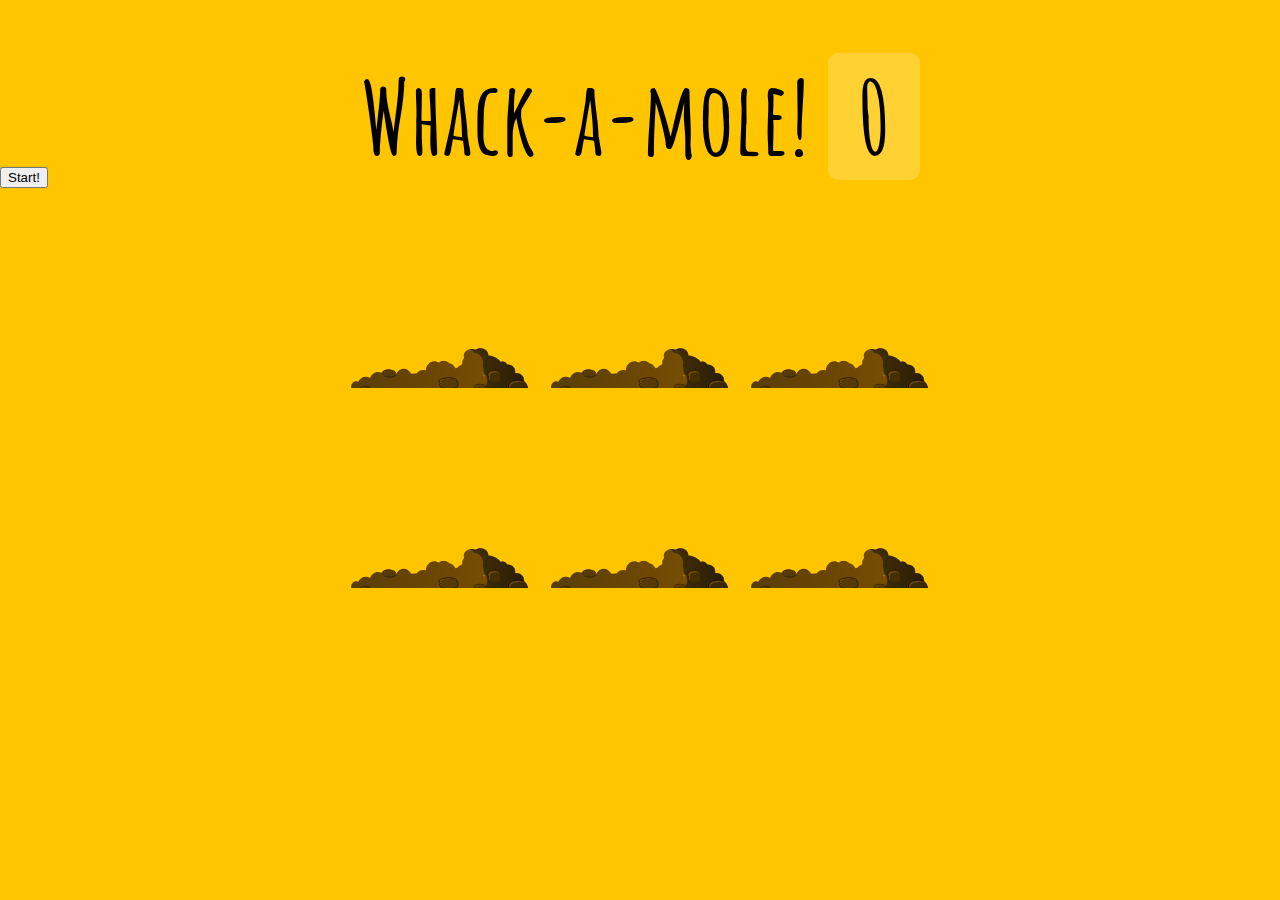
==== index.html @ cd187772 "Renamed html file to index for GH pages" ====
<!DOCTYPE html>
<html lang="en">
<head>
  <meta charset="UTF-8">
  <title>Whack A Mole!</title>
  <link href='https://fonts.googleapis.com/css?family=Amatic+SC:400,700' rel='stylesheet' type='text/css'>
  <link rel="stylesheet" href="style.css">
</head>
<body>

  <h1>Whack-a-mole! <span class="score">0</span></h1>
  <button onClick="startGame()">Start!</button>

  <div class="game">
    <div class="hole hole1">
      <div class="mole"></div>
    </div>
    <div class="hole hole2">
      <div class="mole"></div>
    </div>
    <div class="hole hole3">
      <div class="mole"></div>
    </div>
    <div class="hole hole4">
      <div class="mole"></div>
    </div>
    <div class="hole hole5">
      <div class="mole"></div>
    </div>
    <div class="hole hole6">
      <div class="mole"></div>
    </div>
  </div>

<script src="app.js"></script>
</body>
</html>
---- style.css ----
html {
  box-sizing: border-box;
  font-size: 10px;
  background: #ffc600;
}

*, *:before, *:after {
  box-sizing: inherit;
}

body {
  padding: 0;
  margin:0;
  font-family: 'Amatic SC', cursive;
}

h1 {
  text-align: center;
  font-size: 10rem;
  line-height:1;
  margin-bottom: 0;
}

.score {
  background:rgba(255,255,255,0.2);
  padding:0 3rem;
  line-height:1;
  border-radius:1rem;
}

.game {
  width:600px;
  height:400px;
  display:flex;
  flex-wrap:wrap;
  margin:0 auto;
}

.hole {
  flex: 1 0 33.33%;
  overflow: hidden;
  position: relative;
}

.hole:after {
  display: block;
  background: url(dirt.svg) bottom center no-repeat;
  background-size:contain;
  content:'';
  width: 100%;
  height:70px;
  position: absolute;
  z-index: 2;
  bottom:-30px;
}

.mole {
  background:url('mole.svg') bottom center no-repeat;
  background-size:60%;
  position: absolute;
  top: 100%;
  width: 100%;
  height: 100%;
  transition:all 0.4s;
}

.hole.up .mole {
  top:0;
}
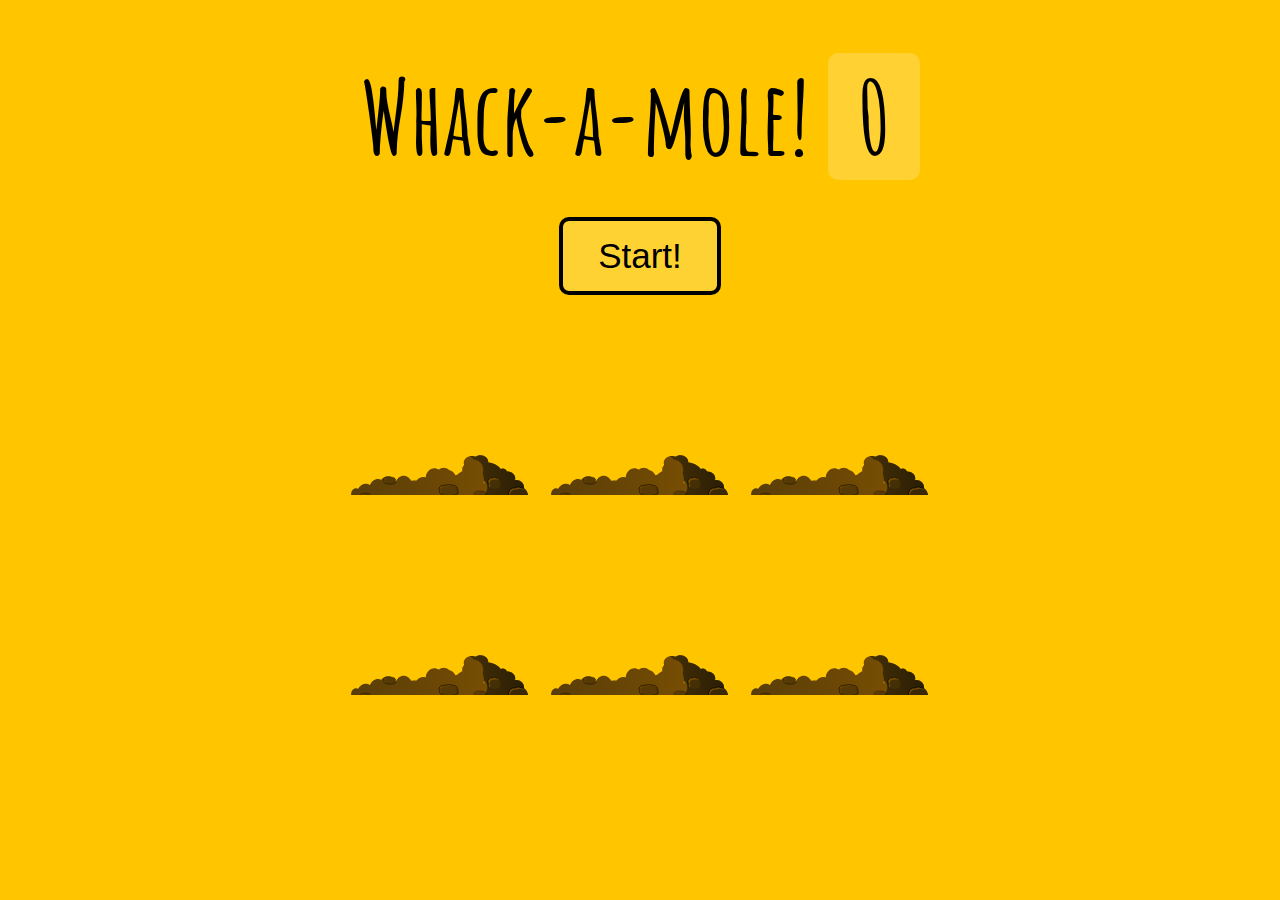
==== commit 53c33ffc: "Added styling to start button" ====
--- a/index.html
+++ b/index.html
@@ -9,7 +9,9 @@
 <body>
 
   <h1>Whack-a-mole! <span class="score">0</span></h1>
-  <button onClick="startGame()">Start!</button>
+  <div class="start">
+    <button class="start-btn"onClick="startGame()">Start!</button>
+  </div>
 
   <div class="game">
     <div class="hole hole1">
--- a/style.css
+++ b/style.css
@@ -12,6 +12,8 @@
   padding: 0;
   margin:0;
   font-family: 'Amatic SC', cursive;
+  width: 100%;
+  height: 100%;
 }
 
 h1 {
@@ -26,6 +28,29 @@
   padding:0 3rem;
   line-height:1;
   border-radius:1rem;
+}
+
+.start {
+  text-align: center;
+}
+
+.start-btn {
+  padding: 15px 35px;
+  margin-top: 50px;
+  font-size: 3.5rem;
+  color: #000;
+  border-radius: 10px;
+  border: 4px solid #000;
+  background: #FFD233;
+  cursor: pointer;
+  transition: .33s;
+}
+
+.start-btn:hover {
+  color: #fff;
+  border: 4px solid #fff;
+  transition: .33s ease-out;
+  background: #000;
 }
 
 .game {
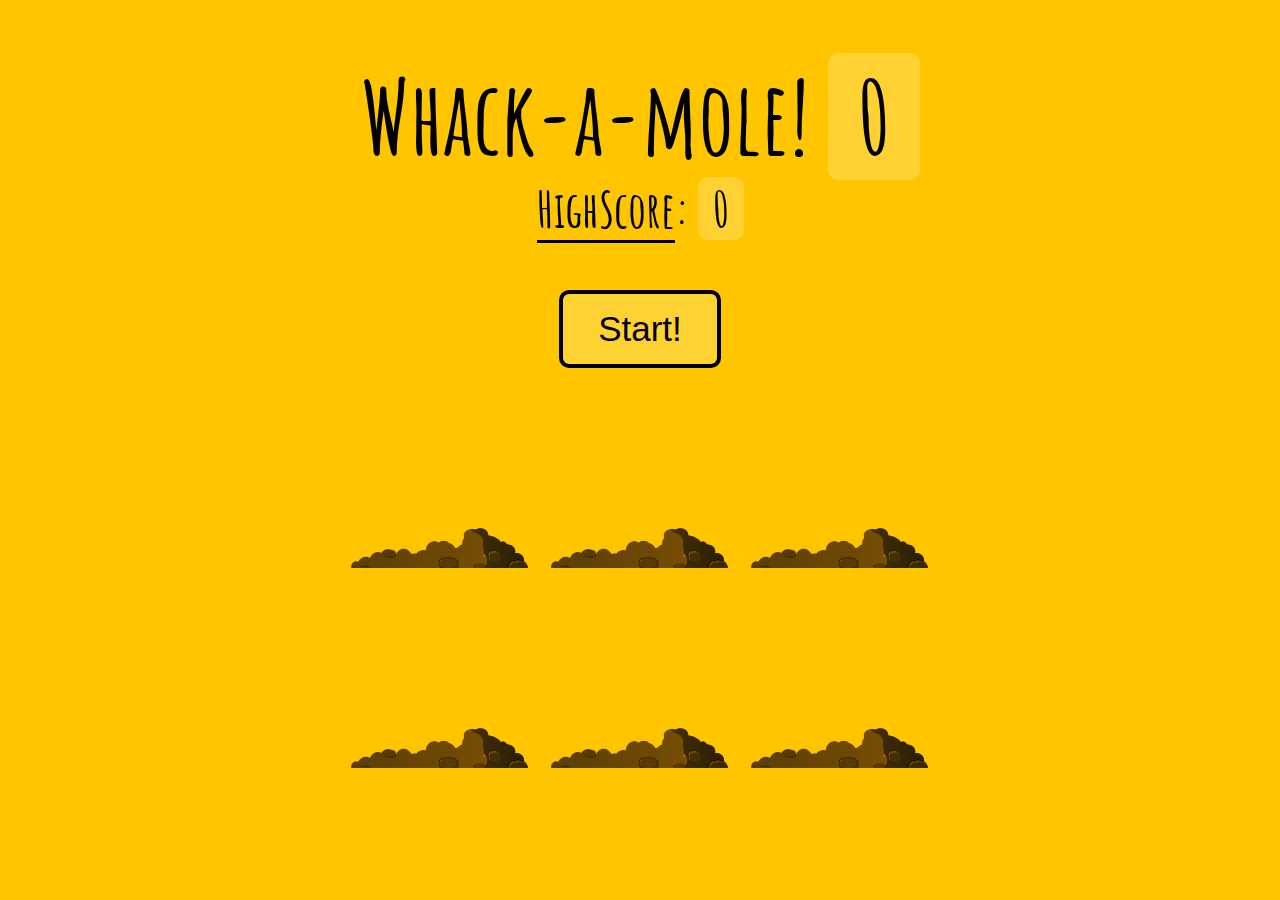
==== commit 2947f1de: "First Additions of High Score Counter" ====
--- a/index.html
+++ b/index.html
@@ -10,6 +10,7 @@
 
   <h1>Whack-a-mole! <span class="score">0</span></h1>
   <div class="start">
+    <h3><u>HighScore</u>: <span class="highScore">0</span></h3>
     <button class="start-btn"onClick="startGame()">Start!</button>
   </div>
 
--- a/style.css
+++ b/style.css
@@ -29,6 +29,29 @@
   line-height:1;
   border-radius:1rem;
 }
+
+h3 {
+  margin: 10px 0 0 0;
+  padding: 0;
+  font-size: 5rem;
+}
+
+/* The High Score Text Underline */
+
+u {
+  text-decoration: none;
+  border-bottom: 3px solid black;
+}
+
+.highScore {
+  font-size: 5rem;
+  background:rgba(255, 255, 255, 0.2);
+  padding:0 1.5rem;
+  line-height:1;
+  border-radius:1rem;
+}
+
+/* Used to Center the Button */
 
 .start {
   text-align: center;
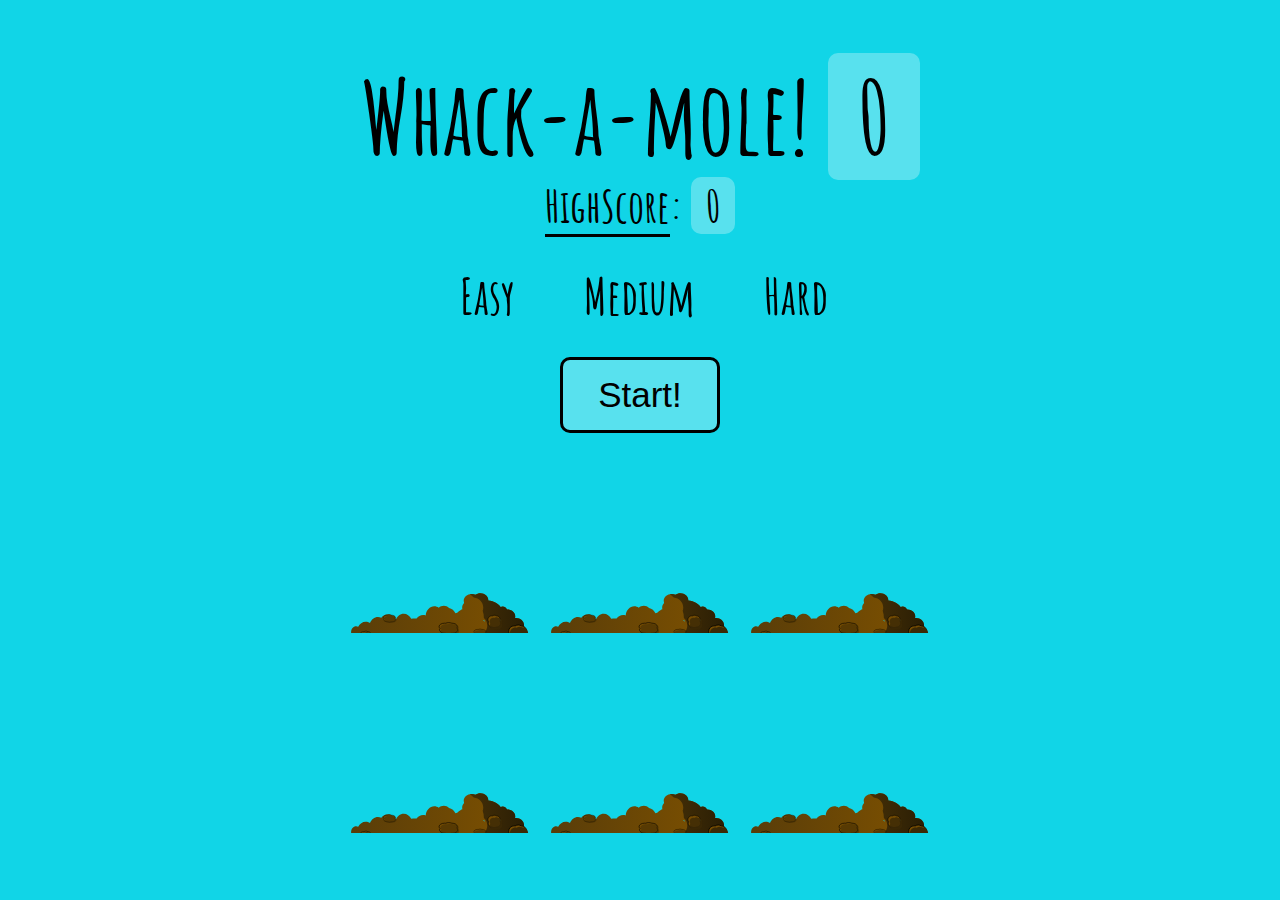
==== commit 953e64ca: "Added HTML/CSS for the difficulty settings" ====
--- a/index.html
+++ b/index.html
@@ -11,6 +11,13 @@
   <h1>Whack-a-mole! <span class="score">0</span></h1>
   <div class="start">
     <h3><u>HighScore</u>: <span class="highScore">0</span></h3>
+    <div class="difficulty">
+      <ul>
+        <li>Easy</li>
+        <li>Medium</li>
+        <li>Hard</li>
+      </ul>
+    </div>
     <button class="start-btn"onClick="startGame()">Start!</button>
   </div>
 
--- a/style.css
+++ b/style.css
@@ -1,7 +1,7 @@
 html {
   box-sizing: border-box;
   font-size: 10px;
-  background: #ffc600;
+  background: #11d5e7;
 }
 
 *, *:before, *:after {
@@ -24,7 +24,7 @@
 }
 
 .score {
-  background:rgba(255,255,255,0.2);
+  background:rgba(255,255,255,0.3);
   padding:0 3rem;
   line-height:1;
   border-radius:1rem;
@@ -33,10 +33,10 @@
 h3 {
   margin: 10px 0 0 0;
   padding: 0;
-  font-size: 5rem;
+  font-size: 4.5rem;
 }
 
-/* The High Score Text Underline */
+/* High Score Text Underline */
 
 u {
   text-decoration: none;
@@ -44,11 +44,34 @@
 }
 
 .highScore {
-  font-size: 5rem;
-  background:rgba(255, 255, 255, 0.2);
+  font-size: 4.5rem;
+  background:rgba(255, 255, 255, 0.3);
   padding:0 1.5rem;
   line-height:1;
   border-radius:1rem;
+}
+
+.difficulty {
+  font-size: 5rem;
+  font-weight: bold;
+  width: 40%;
+  margin: auto;
+}
+
+/* Removes Bullet Points */
+
+.difficulty ul {
+  list-style: none;
+  margin: 0;
+  padding: 0;
+  margin-left: 67px;
+}
+
+/* Makes List Horizontal */
+
+.difficulty li {
+  display: inline-block;
+  margin: 30px 60px 0px 0px;
 }
 
 /* Used to Center the Button */
@@ -59,19 +82,19 @@
 
 .start-btn {
   padding: 15px 35px;
-  margin-top: 50px;
+  margin-top: 30px;
   font-size: 3.5rem;
   color: #000;
   border-radius: 10px;
-  border: 4px solid #000;
-  background: #FFD233;
+  border: 3px solid #000;
+  background:rgba(255, 255, 255, 0.3);
   cursor: pointer;
   transition: .33s;
 }
 
 .start-btn:hover {
   color: #fff;
-  border: 4px solid #fff;
+  border: 3px solid #fff;
   transition: .33s ease-out;
   background: #000;
 }
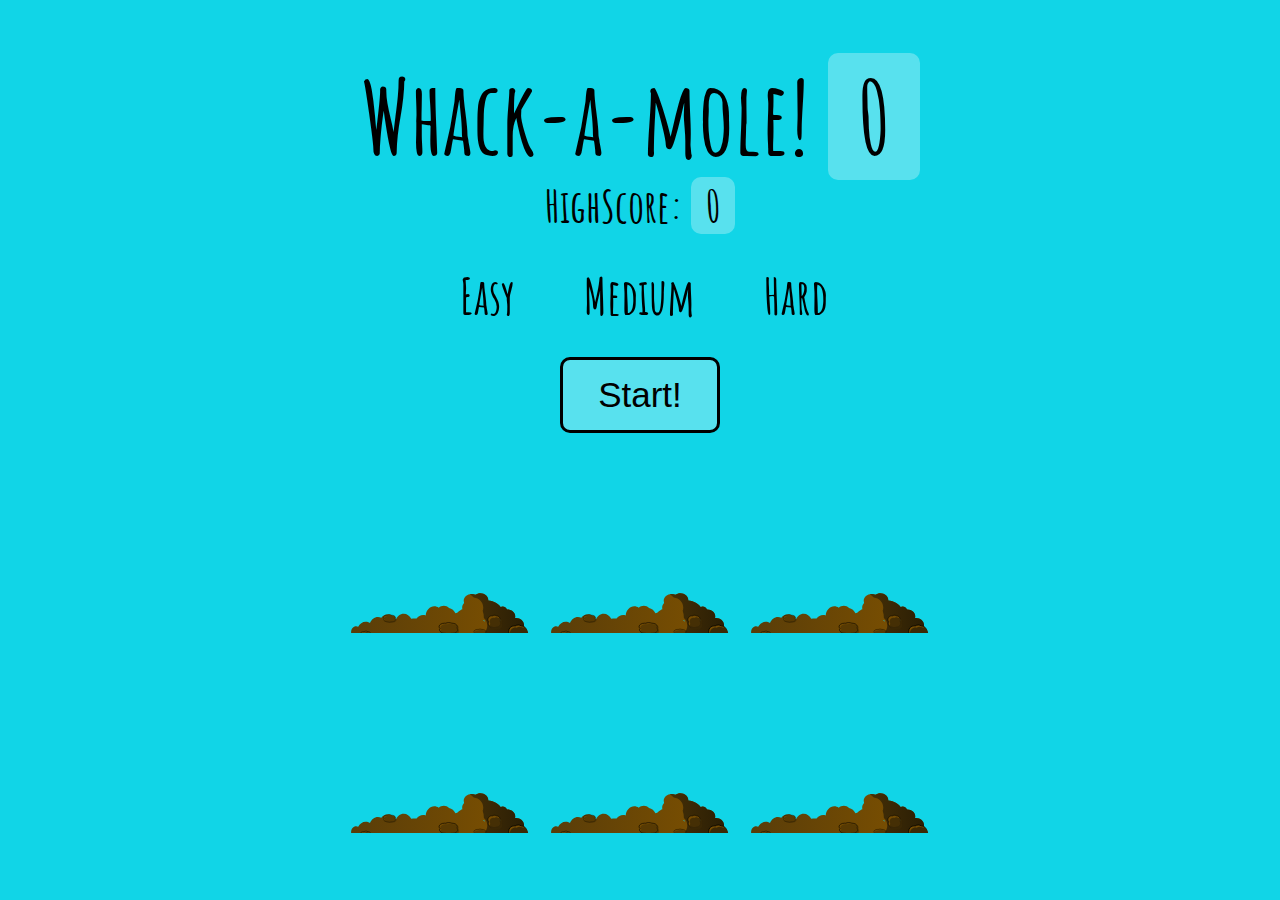
==== commit ea0f4305: "Finished Difficutly Settings" ====
--- a/index.html
+++ b/index.html
@@ -10,12 +10,12 @@
 
   <h1>Whack-a-mole! <span class="score">0</span></h1>
   <div class="start">
-    <h3><u>HighScore</u>: <span class="highScore">0</span></h3>
+    <h3>HighScore: <span class="highScore">0</span></h3>
     <div class="difficulty">
       <ul>
-        <li>Easy</li>
-        <li>Medium</li>
-        <li>Hard</li>
+        <li><a onclick="easyMode()" href="#">Easy</a></li>
+        <li><a onclick="mediumMode()" href="#">Medium</a></li>
+        <li><a onclick="hardMode()" href="#">Hard</a></li>
       </ul>
     </div>
     <button class="start-btn"onClick="startGame()">Start!</button>
--- a/style.css
+++ b/style.css
@@ -74,6 +74,16 @@
   margin: 30px 60px 0px 0px;
 }
 
+.difficulty a {
+  color: #000;
+  text-decoration: none;
+}
+
+.difficulty a:hover {
+  color: #fff;
+  text-decoration: underline;
+}
+
 /* Used to Center the Button */
 
 .start {
